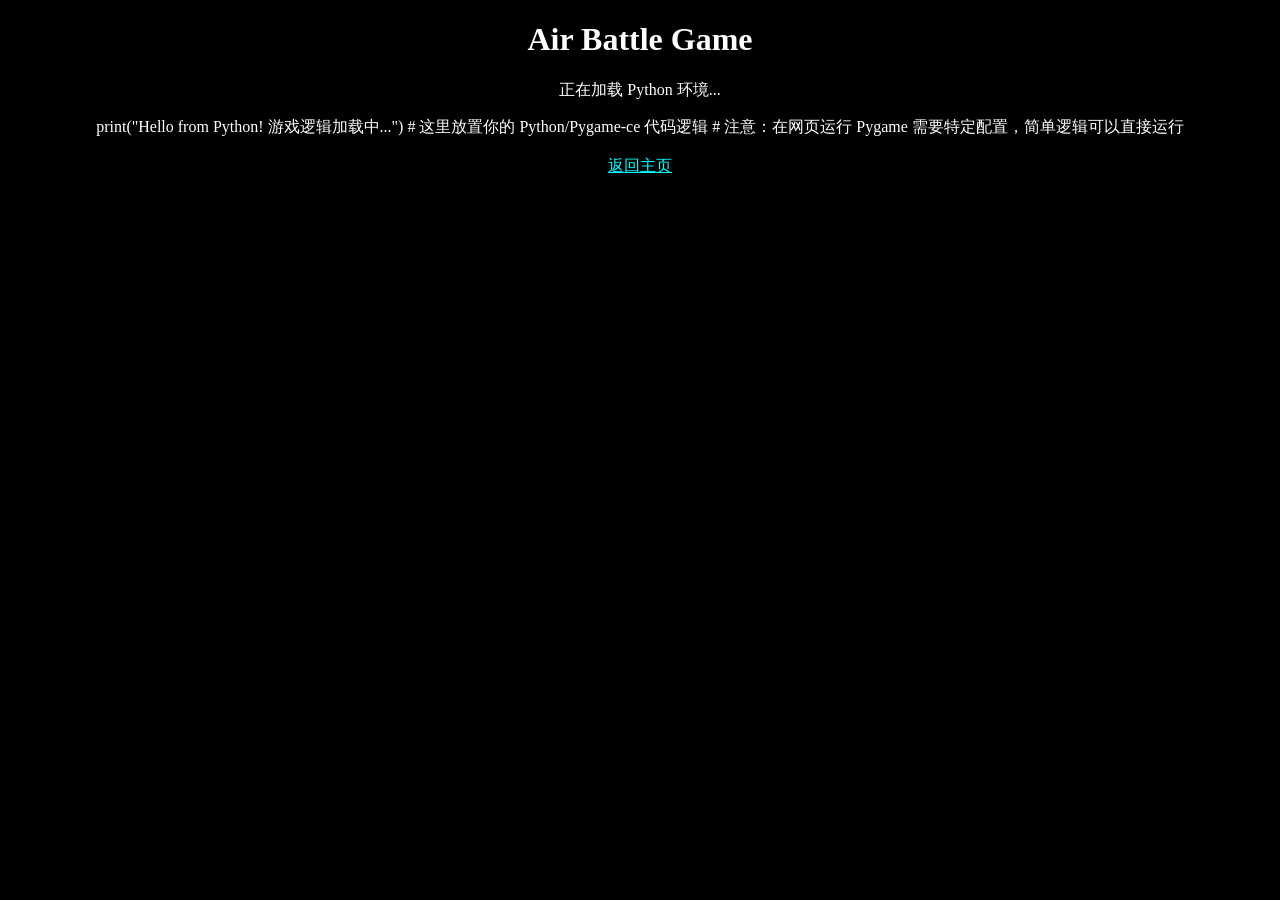
==== projects/air-battle/index.html @ bb41171a "Create index.html" ====
<!DOCTYPE html>
<html>
<head>
    <title>Air Battle - Python Online</title>
    <link rel="stylesheet" href="https://pyscript.net/latest/pyscript.css" />
    <script defer src="https://pyscript.net/latest/pyscript.js"></script>
    <style>
        body { background: #000; color: #fff; text-align: center; }
        #game-canvas { border: 2px solid #fff; margin-top: 20px; }
    </style>
</head>
<body>
    <h1>Air Battle Game</h1>
    <p>正在加载 Python 环境...</p>
    
    <py-script>
        print("Hello from Python! 游戏逻辑加载中...")
        # 这里放置你的 Python/Pygame-ce 代码逻辑
        # 注意：在网页运行 Pygame 需要特定配置，简单逻辑可以直接运行
    </py-script>

    <div id="game-output"></div>
    <br>
    <a href="../../index.html" style="color: cyan;">返回主页</a>
</body>
</html>
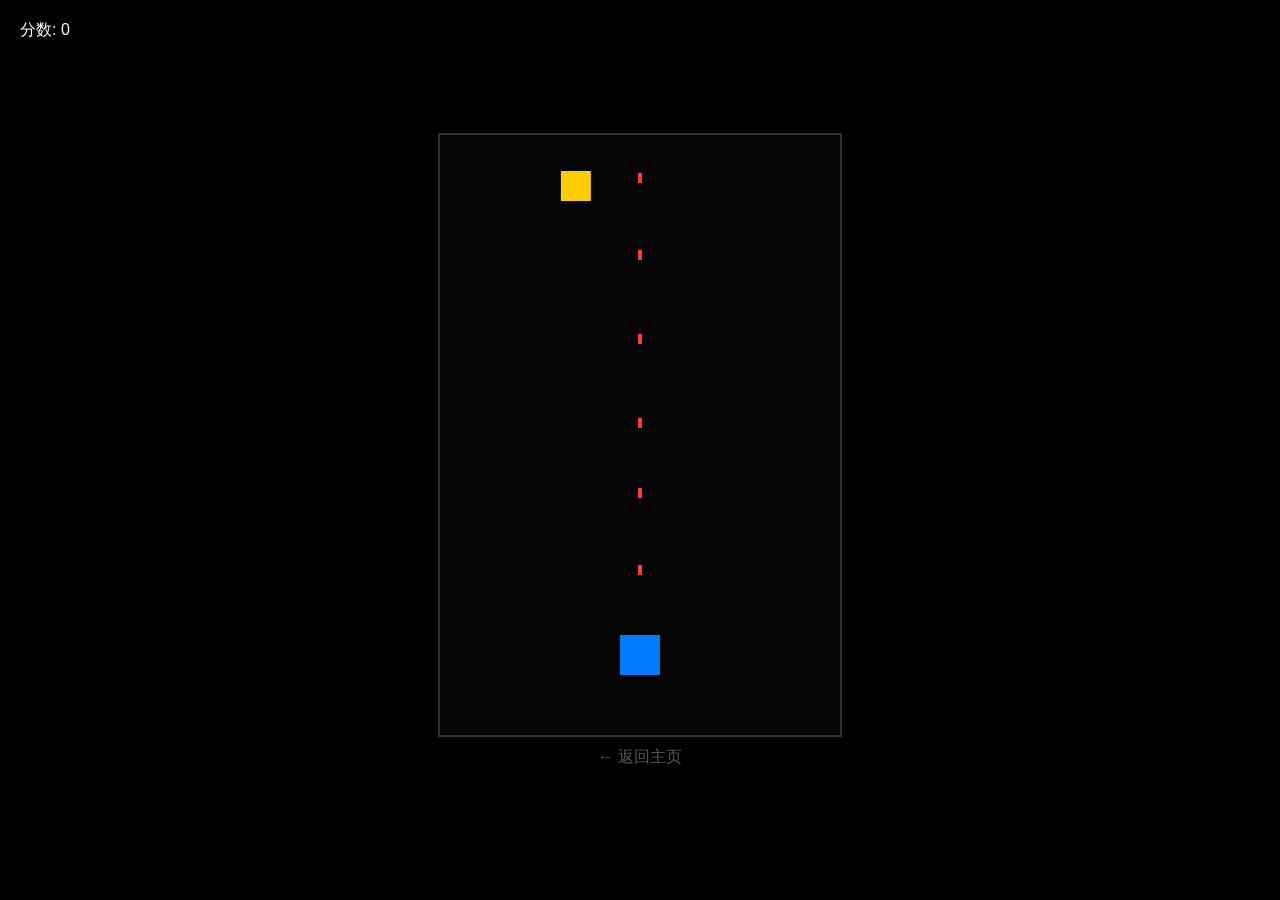
==== commit acbcd0b3: "Update index.html" ====
--- a/projects/air-battle/index.html
+++ b/projects/air-battle/index.html
@@ -1,26 +1,95 @@
 <!DOCTYPE html>
 <html>
 <head>
-    <title>Air Battle - Python Online</title>
-    <link rel="stylesheet" href="https://pyscript.net/latest/pyscript.css" />
-    <script defer src="https://pyscript.net/latest/pyscript.js"></script>
+    <meta charset="UTF-8">
+    <title>Air Battle - JS版</title>
     <style>
-        body { background: #000; color: #fff; text-align: center; }
-        #game-canvas { border: 2px solid #fff; margin-top: 20px; }
+        body { margin: 0; background: #000; overflow: hidden; color: #fff; font-family: sans-serif; display: flex; justify-content: center; align-items: center; height: 100vh; flex-direction: column; }
+        canvas { background: #050505; border: 2px solid #333; cursor: crosshair; }
+        .ui { position: absolute; top: 20px; left: 20px; pointer-events: none; }
+        .back { margin-top: 10px; color: #555; text-decoration: none; }
     </style>
 </head>
 <body>
-    <h1>Air Battle Game</h1>
-    <p>正在加载 Python 环境...</p>
-    
-    <py-script>
-        print("Hello from Python! 游戏逻辑加载中...")
-        # 这里放置你的 Python/Pygame-ce 代码逻辑
-        # 注意：在网页运行 Pygame 需要特定配置，简单逻辑可以直接运行
-    </py-script>
+    <div class="ui">分数: <span id="score">0</span></div>
+    <canvas id="gameCanvas"></canvas>
+    <a href="../../index.html" class="back">← 返回主页</a>
 
-    <div id="game-output"></div>
-    <br>
-    <a href="../../index.html" style="color: cyan;">返回主页</a>
+    <script>
+        const canvas = document.getElementById('gameCanvas');
+        const ctx = canvas.getContext('2d');
+        const scoreEl = document.getElementById('score');
+        
+        canvas.width = 400;
+        canvas.height = 600;
+
+        let score = 0;
+        let player = { x: 180, y: 500, w: 40, h: 40, color: '#007aff' };
+        let bullets = [];
+        let enemies = [];
+
+        // 监听鼠标移动
+        window.addEventListener('mousemove', (e) => {
+            const rect = canvas.getBoundingClientRect();
+            player.x = e.clientX - rect.left - player.w / 2;
+        });
+
+        // 自动射击
+        setInterval(() => {
+            bullets.push({ x: player.x + player.w/2 - 2, y: player.y, w: 4, h: 10 });
+        }, 200);
+
+        // 生成敌机
+        setInterval(() => {
+            enemies.push({ x: Math.random() * (canvas.width - 30), y: -30, w: 30, h: 30, speed: 2 + Math.random() * 3 });
+        }, 800);
+
+        function update() {
+            // 子弹移动
+            bullets.forEach((b, i) => {
+                b.y -= 7;
+                if (b.y < 0) bullets.splice(i, 1);
+            });
+
+            // 敌机移动
+            enemies.forEach((e, i) => {
+                e.y += e.speed;
+                if (e.y > canvas.height) enemies.splice(i, 1);
+
+                // 碰撞检测
+                bullets.forEach((b, bi) => {
+                    if (b.x < e.x + e.w && b.x + b.w > e.x && b.y < e.y + e.h && b.y + b.h > e.y) {
+                        enemies.splice(i, 1);
+                        bullets.splice(bi, 1);
+                        score += 10;
+                        scoreEl.innerText = score;
+                    }
+                });
+            });
+        }
+
+        function draw() {
+            ctx.clearRect(0, 0, canvas.width, canvas.height);
+            
+            // 画玩家 (简单的蓝色方块飞机)
+            ctx.fillStyle = player.color;
+            ctx.fillRect(player.x, player.y, player.w, player.h);
+
+            // 画子弹
+            ctx.fillStyle = '#ff3b30';
+            bullets.forEach(b => ctx.fillRect(b.x, b.y, b.w, b.h));
+
+            // 画敌机
+            ctx.fillStyle = '#ffcc00';
+            enemies.forEach(e => ctx.fillRect(e.x, e.y, e.w, e.h));
+
+            requestAnimationFrame(() => {
+                update();
+                draw();
+            });
+        }
+
+        draw();
+    </script>
 </body>
 </html>
